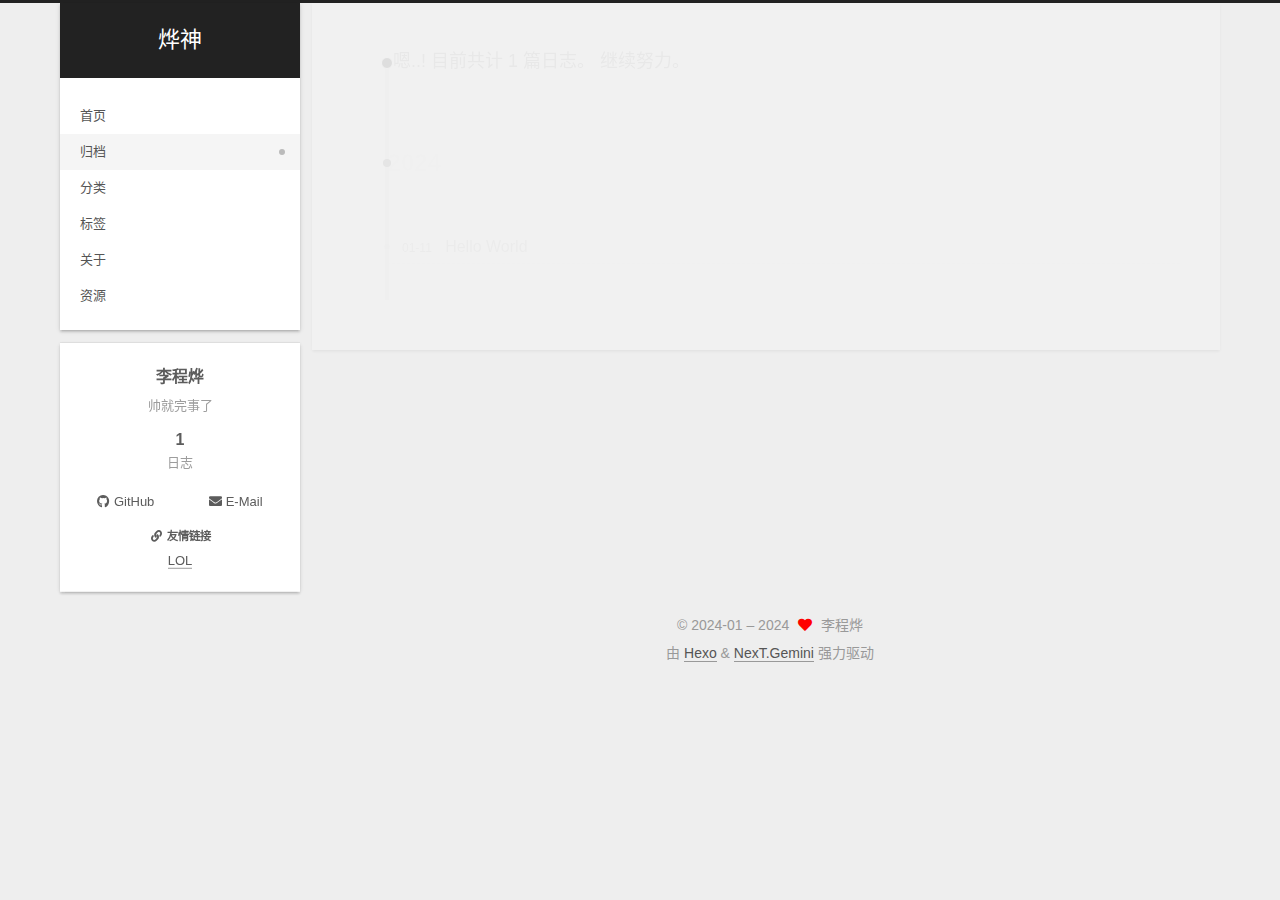
==== archives/index.html @ df8114a2 "Site updated: 2024-01-18 12:02:50" ====
<!DOCTYPE html>
<html lang="zh-CN">
<head>
  <meta charset="UTF-8">
<meta name="viewport" content="width=device-width, initial-scale=1, maximum-scale=2">
<meta name="theme-color" content="#222">
<meta name="generator" content="Hexo 7.0.0">
  <link rel="apple-touch-icon" sizes="180x180" href="/images/apple-touch-icon-next.png">
  <link rel="icon" type="image/png" sizes="32x32" href="/images/favicon-32x32-next.png">
  <link rel="icon" type="image/png" sizes="16x16" href="/images/favicon-16x16-next.png">
  <link rel="mask-icon" href="/images/logo.svg" color="#222">

<link rel="stylesheet" href="/css/main.css">


<link rel="stylesheet" href="/lib/font-awesome/css/all.min.css">

<script id="hexo-configurations">
    var NexT = window.NexT || {};
    var CONFIG = {"hostname":"example.com","root":"/","scheme":"Gemini","version":"7.8.0","exturl":false,"sidebar":{"position":"left","display":"hide","padding":18,"offset":12,"onmobile":false},"copycode":{"enable":false,"show_result":false,"style":null},"back2top":{"enable":true,"sidebar":false,"scrollpercent":false},"bookmark":{"enable":false,"color":"#222","save":"auto"},"fancybox":false,"mediumzoom":false,"lazyload":false,"pangu":false,"comments":{"style":"tabs","active":null,"storage":true,"lazyload":false,"nav":null},"algolia":{"hits":{"per_page":10},"labels":{"input_placeholder":"Search for Posts","hits_empty":"We didn't find any results for the search: ${query}","hits_stats":"${hits} results found in ${time} ms"}},"localsearch":{"enable":false,"trigger":"auto","top_n_per_article":1,"unescape":false,"preload":false},"motion":{"enable":true,"async":false,"transition":{"post_block":"fadeIn","post_header":"slideDownIn","post_body":"slideDownIn","coll_header":"slideLeftIn","sidebar":"slideUpIn"}}};
  </script>

  <meta name="description" content="帅就完事了">
<meta property="og:type" content="website">
<meta property="og:title" content="烨神">
<meta property="og:url" content="http://example.com/archives/index.html">
<meta property="og:site_name" content="烨神">
<meta property="og:description" content="帅就完事了">
<meta property="og:locale" content="zh_CN">
<meta property="article:author" content="李程烨">
<meta name="twitter:card" content="summary">

<link rel="canonical" href="http://example.com/archives/">


<script id="page-configurations">
  // https://hexo.io/docs/variables.html
  CONFIG.page = {
    sidebar: "",
    isHome : false,
    isPost : false,
    lang   : 'zh-CN'
  };
</script>

  <title>归档 | 烨神</title>
  






  <noscript>
  <style>
  .use-motion .brand,
  .use-motion .menu-item,
  .sidebar-inner,
  .use-motion .post-block,
  .use-motion .pagination,
  .use-motion .comments,
  .use-motion .post-header,
  .use-motion .post-body,
  .use-motion .collection-header { opacity: initial; }

  .use-motion .site-title,
  .use-motion .site-subtitle {
    opacity: initial;
    top: initial;
  }

  .use-motion .logo-line-before i { left: initial; }
  .use-motion .logo-line-after i { right: initial; }
  </style>
</noscript>

</head>

<body itemscope itemtype="http://schema.org/WebPage">
  <div class="container use-motion">
    <div class="headband"></div>

    <header class="header" itemscope itemtype="http://schema.org/WPHeader">
      <div class="header-inner"><div class="site-brand-container">
  <div class="site-nav-toggle">
    <div class="toggle" aria-label="切换导航栏">
      <span class="toggle-line toggle-line-first"></span>
      <span class="toggle-line toggle-line-middle"></span>
      <span class="toggle-line toggle-line-last"></span>
    </div>
  </div>

  <div class="site-meta">

    <a href="/" class="brand" rel="start">
      <span class="logo-line-before"><i></i></span>
      <h1 class="site-title">烨神</h1>
      <span class="logo-line-after"><i></i></span>
    </a>
  </div>

  <div class="site-nav-right">
    <div class="toggle popup-trigger">
    </div>
  </div>
</div>




<nav class="site-nav">
  <ul id="menu" class="main-menu menu">
        <li class="menu-item menu-item-home">

    <a href="/" rel="section"><i class="home fa-fw"></i>首页</a>

  </li>
        <li class="menu-item menu-item-archives">

    <a href="/archives/" rel="section"><i class="archive fa-fw"></i>归档</a>

  </li>
        <li class="menu-item menu-item-categories">

    <a href="/categories/" rel="section"><i class="th fa-fw"></i>分类</a>

  </li>
        <li class="menu-item menu-item-tags">

    <a href="/tags/" rel="section"><i class="tags fa-fw"></i>标签</a>

  </li>
        <li class="menu-item menu-item-about">

    <a href="/about/" rel="section"><i class="user fa-fw"></i>关于</a>

  </li>
        <li class="menu-item menu-item-resources">

    <a href="/resources/" rel="section"><i class="download fa-fw"></i>资源</a>

  </li>
  </ul>
</nav>




</div>
    </header>

    
  <div class="back-to-top">
    <i class="fa fa-arrow-up"></i>
    <span>0%</span>
  </div>


    <main class="main">
      <div class="main-inner">
        <div class="content-wrap">
          

          <div class="content archive">
            

  
  
  
  <div class="post-block">
    <div class="posts-collapse">
      <div class="collection-title">
        <span class="collection-header">嗯..! 目前共计 1 篇日志。 继续努力。</span>
      </div>

      
    <div class="collection-year">
      <span class="collection-header">2024</span>
    </div>

  <article itemscope itemtype="http://schema.org/Article">
    <header class="post-header">

      <div class="post-meta">
        <time itemprop="dateCreated"
              datetime="2024-01-11T21:54:01+08:00"
              content="2024-01-11">
          01-11
        </time>
      </div>

      <div class="post-title">
          <a class="post-title-link" href="/2024/01/11/hello-world/" itemprop="url">
            <span itemprop="name">Hello World</span>
          </a>
      </div>

    </header>
  </article>


    </div>
  </div>
  
  
  

  



          </div>
          

<script>
  window.addEventListener('tabs:register', () => {
    let { activeClass } = CONFIG.comments;
    if (CONFIG.comments.storage) {
      activeClass = localStorage.getItem('comments_active') || activeClass;
    }
    if (activeClass) {
      let activeTab = document.querySelector(`a[href="#comment-${activeClass}"]`);
      if (activeTab) {
        activeTab.click();
      }
    }
  });
  if (CONFIG.comments.storage) {
    window.addEventListener('tabs:click', event => {
      if (!event.target.matches('.tabs-comment .tab-content .tab-pane')) return;
      let commentClass = event.target.classList[1];
      localStorage.setItem('comments_active', commentClass);
    });
  }
</script>

        </div>
          
  
  <div class="toggle sidebar-toggle">
    <span class="toggle-line toggle-line-first"></span>
    <span class="toggle-line toggle-line-middle"></span>
    <span class="toggle-line toggle-line-last"></span>
  </div>

  <aside class="sidebar">
    <div class="sidebar-inner">

      <ul class="sidebar-nav motion-element">
        <li class="sidebar-nav-toc">
          文章目录
        </li>
        <li class="sidebar-nav-overview">
          站点概览
        </li>
      </ul>

      <!--noindex-->
      <div class="post-toc-wrap sidebar-panel">
      </div>
      <!--/noindex-->

      <div class="site-overview-wrap sidebar-panel">
        <div class="site-author motion-element" itemprop="author" itemscope itemtype="http://schema.org/Person">
  <p class="site-author-name" itemprop="name">李程烨</p>
  <div class="site-description" itemprop="description">帅就完事了</div>
</div>
<div class="site-state-wrap motion-element">
  <nav class="site-state">
      <div class="site-state-item site-state-posts">
          <a href="/archives/">
        
          <span class="site-state-item-count">1</span>
          <span class="site-state-item-name">日志</span>
        </a>
      </div>
  </nav>
</div>
  <div class="links-of-author motion-element">
      <span class="links-of-author-item">
        <a href="https://github.com/lcy189" title="GitHub → https:&#x2F;&#x2F;github.com&#x2F;lcy189" rel="noopener" target="_blank"><i class="fab fa-github fa-fw"></i>GitHub</a>
      </span>
      <span class="links-of-author-item">
        <a href="mailto:571296605@qq.com" title="E-Mail → mailto:571296605@qq.com" rel="noopener" target="_blank"><i class="fa fa-envelope fa-fw"></i>E-Mail</a>
      </span>
  </div>


  <div class="links-of-blogroll motion-element">
    <div class="links-of-blogroll-title"><i class="fa fa-link fa-fw"></i>
      友情链接
    </div>
    <ul class="links-of-blogroll-list">
        <li class="links-of-blogroll-item">
          <a href="https://lol.qq.com/" title="https:&#x2F;&#x2F;lol.qq.com&#x2F;" rel="noopener" target="_blank">LOL</a>
        </li>
    </ul>
  </div>

      </div>

    </div>
  </aside>
  <div id="sidebar-dimmer"></div>


      </div>
    </main>

    <footer class="footer">
      <div class="footer-inner">
        

        

<div class="copyright">
  
  &copy; 2024-01 – 
  <span itemprop="copyrightYear">2024</span>
  <span class="with-love">
    <i class="fa fa-heart"></i>
  </span>
  <span class="author" itemprop="copyrightHolder">李程烨</span>
</div>
  <div class="powered-by">由 <a href="https://hexo.io/" class="theme-link" rel="noopener" target="_blank">Hexo</a> & <a href="https://theme-next.org/" class="theme-link" rel="noopener" target="_blank">NexT.Gemini</a> 强力驱动
  </div>

        








      </div>
    </footer>
  </div>

  
  <script src="/lib/anime.min.js"></script>
  <script src="/lib/velocity/velocity.min.js"></script>
  <script src="/lib/velocity/velocity.ui.min.js"></script>

<script src="/js/utils.js"></script>

<script src="/js/motion.js"></script>


<script src="/js/schemes/pisces.js"></script>


<script src="/js/next-boot.js"></script>




  















  

  

</body>
</html>
---- css/main.css ----
:root {
  --body-bg-color: #eee;
  --content-bg-color: #fff;
  --card-bg-color: #f5f5f5;
  --text-color: #555;
  --blockquote-color: #666;
  --link-color: #555;
  --link-hover-color: #222;
  --brand-color: #fff;
  --brand-hover-color: #fff;
  --table-row-odd-bg-color: #f9f9f9;
  --table-row-hover-bg-color: #f5f5f5;
  --menu-item-bg-color: #f5f5f5;
  --btn-default-bg: #fff;
  --btn-default-color: #555;
  --btn-default-border-color: #555;
  --btn-default-hover-bg: #222;
  --btn-default-hover-color: #fff;
  --btn-default-hover-border-color: #222;
}
html {
  line-height: 1.15; /* 1 */
  -webkit-text-size-adjust: 100%; /* 2 */
}
body {
  margin: 0;
}
main {
  display: block;
}
h1 {
  font-size: 2em;
  margin: 0.67em 0;
}
hr {
  box-sizing: content-box; /* 1 */
  height: 0; /* 1 */
  overflow: visible; /* 2 */
}
pre {
  font-family: monospace, monospace; /* 1 */
  font-size: 1em; /* 2 */
}
a {
  background: transparent;
}
abbr[title] {
  border-bottom: none; /* 1 */
  text-decoration: underline; /* 2 */
  text-decoration: underline dotted; /* 2 */
}
b,
strong {
  font-weight: bolder;
}
code,
kbd,
samp {
  font-family: monospace, monospace; /* 1 */
  font-size: 1em; /* 2 */
}
small {
  font-size: 80%;
}
sub,
sup {
  font-size: 75%;
  line-height: 0;
  position: relative;
  vertical-align: baseline;
}
sub {
  bottom: -0.25em;
}
sup {
  top: -0.5em;
}
img {
  border-style: none;
}
button,
input,
optgroup,
select,
textarea {
  font-family: inherit; /* 1 */
  font-size: 100%; /* 1 */
  line-height: 1.15; /* 1 */
  margin: 0; /* 2 */
}
button,
input {
/* 1 */
  overflow: visible;
}
button,
select {
/* 1 */
  text-transform: none;
}
button,
[type='button'],
[type='reset'],
[type='submit'] {
  -webkit-appearance: button;
}
button::-moz-focus-inner,
[type='button']::-moz-focus-inner,
[type='reset']::-moz-focus-inner,
[type='submit']::-moz-focus-inner {
  border-style: none;
  padding: 0;
}
button:-moz-focusring,
[type='button']:-moz-focusring,
[type='reset']:-moz-focusring,
[type='submit']:-moz-focusring {
  outline: 1px dotted ButtonText;
}
fieldset {
  padding: 0.35em 0.75em 0.625em;
}
legend {
  box-sizing: border-box; /* 1 */
  color: inherit; /* 2 */
  display: table; /* 1 */
  max-width: 100%; /* 1 */
  padding: 0; /* 3 */
  white-space: normal; /* 1 */
}
progress {
  vertical-align: baseline;
}
textarea {
  overflow: auto;
}
[type='checkbox'],
[type='radio'] {
  box-sizing: border-box; /* 1 */
  padding: 0; /* 2 */
}
[type='number']::-webkit-inner-spin-button,
[type='number']::-webkit-outer-spin-button {
  height: auto;
}
[type='search'] {
  outline-offset: -2px; /* 2 */
  -webkit-appearance: textfield; /* 1 */
}
[type='search']::-webkit-search-decoration {
  -webkit-appearance: none;
}
::-webkit-file-upload-button {
  font: inherit; /* 2 */
  -webkit-appearance: button; /* 1 */
}
details {
  display: block;
}
summary {
  display: list-item;
}
template {
  display: none;
}
[hidden] {
  display: none;
}
::selection {
  background: #262a30;
  color: #eee;
}
html,
body {
  height: 100%;
}
body {
  background: var(--body-bg-color);
  color: var(--text-color);
  font-family: 'Lato', "PingFang SC", "Microsoft YaHei", sans-serif;
  font-size: 1em;
  line-height: 2;
}
@media (max-width: 991px) {
  body {
    padding-left: 0 !important;
    padding-right: 0 !important;
  }
}
h1,
h2,
h3,
h4,
h5,
h6 {
  font-family: 'Lato', "PingFang SC", "Microsoft YaHei", sans-serif;
  font-weight: bold;
  line-height: 1.5;
  margin: 20px 0 15px;
}
h1 {
  font-size: 1.5em;
}
h2 {
  font-size: 1.375em;
}
h3 {
  font-size: 1.25em;
}
h4 {
  font-size: 1.125em;
}
h5 {
  font-size: 1em;
}
h6 {
  font-size: 0.875em;
}
p {
  margin: 0 0 20px 0;
}
a,
span.exturl {
  border-bottom: 1px solid #999;
  color: var(--link-color);
  outline: 0;
  text-decoration: none;
  overflow-wrap: break-word;
  word-wrap: break-word;
  cursor: pointer;
}
a:hover,
span.exturl:hover {
  border-bottom-color: var(--link-hover-color);
  color: var(--link-hover-color);
}
iframe,
img,
video {
  display: block;
  margin-left: auto;
  margin-right: auto;
  max-width: 100%;
}
hr {
  background-image: repeating-linear-gradient(-45deg, #ddd, #ddd 4px, transparent 4px, transparent 8px);
  border: 0;
  height: 3px;
  margin: 40px 0;
}
blockquote {
  border-left: 4px solid #ddd;
  color: var(--blockquote-color);
  margin: 0;
  padding: 0 15px;
}
blockquote cite::before {
  content: '-';
  padding: 0 5px;
}
dt {
  font-weight: bold;
}
dd {
  margin: 0;
  padding: 0;
}
kbd {
  background-color: #f5f5f5;
  background-image: linear-gradient(#eee, #fff, #eee);
  border: 1px solid #ccc;
  border-radius: 0.2em;
  box-shadow: 0.1em 0.1em 0.2em rgba(0,0,0,0.1);
  color: #555;
  font-family: inherit;
  padding: 0.1em 0.3em;
  white-space: nowrap;
}
.table-container {
  overflow: auto;
}
table {
  border-collapse: collapse;
  border-spacing: 0;
  font-size: 0.875em;
  margin: 0 0 20px 0;
  width: 100%;
}
tbody tr:nth-of-type(odd) {
  background: var(--table-row-odd-bg-color);
}
tbody tr:hover {
  background: var(--table-row-hover-bg-color);
}
caption,
th,
td {
  font-weight: normal;
  padding: 8px;
  vertical-align: middle;
}
th,
td {
  border: 1px solid #ddd;
  border-bottom: 3px solid #ddd;
}
th {
  font-weight: 700;
  padding-bottom: 10px;
}
td {
  border-bottom-width: 1px;
}
.btn {
  background: var(--btn-default-bg);
  border: 2px solid var(--btn-default-border-color);
  border-radius: 2px;
  color: var(--btn-default-color);
  display: inline-block;
  font-size: 0.875em;
  line-height: 2;
  padding: 0 20px;
  text-decoration: none;
  transition-property: background-color;
  transition-delay: 0s;
  transition-duration: 0.2s;
  transition-timing-function: ease-in-out;
}
.btn:hover {
  background: var(--btn-default-hover-bg);
  border-color: var(--btn-default-hover-border-color);
  color: var(--btn-default-hover-color);
}
.btn + .btn {
  margin: 0 0 8px 8px;
}
.btn .fa-fw {
  text-align: left;
  width: 1.285714285714286em;
}
.toggle {
  line-height: 0;
}
.toggle .toggle-line {
  background: #fff;
  display: inline-block;
  height: 2px;
  left: 0;
  position: relative;
  top: 0;
  transition: all 0.4s;
  vertical-align: top;
  width: 100%;
}
.toggle .toggle-line:not(:first-child) {
  margin-top: 3px;
}
.toggle.toggle-arrow .toggle-line-first {
  left: 50%;
  top: 2px;
  transform: rotate(45deg);
  width: 50%;
}
.toggle.toggle-arrow .toggle-line-middle {
  left: 2px;
  width: 90%;
}
.toggle.toggle-arrow .toggle-line-last {
  left: 50%;
  top: -2px;
  transform: rotate(-45deg);
  width: 50%;
}
.toggle.toggle-close .toggle-line-first {
  transform: rotate(-45deg);
  top: 5px;
}
.toggle.toggle-close .toggle-line-middle {
  opacity: 0;
}
.toggle.toggle-close .toggle-line-last {
  transform: rotate(45deg);
  top: -5px;
}
.highlight,
pre {
  background: #f7f7f7;
  color: #4d4d4c;
  line-height: 1.6;
  margin: 0 auto 20px;
}
pre,
code {
  font-family: consolas, Menlo, monospace, "PingFang SC", "Microsoft YaHei";
}
code {
  background: #eee;
  border-radius: 3px;
  color: #555;
  padding: 2px 4px;
  overflow-wrap: break-word;
  word-wrap: break-word;
}
.highlight *::selection {
  background: #d6d6d6;
}
.highlight pre {
  border: 0;
  margin: 0;
  padding: 10px 0;
}
.highlight table {
  border: 0;
  margin: 0;
  width: auto;
}
.highlight td {
  border: 0;
  padding: 0;
}
.highlight figcaption {
  background: #eff2f3;
  color: #4d4d4c;
  display: flex;
  font-size: 0.875em;
  justify-content: space-between;
  line-height: 1.2;
  padding: 0.5em;
}
.highlight figcaption a {
  color: #4d4d4c;
}
.highlight figcaption a:hover {
  border-bottom-color: #4d4d4c;
}
.highlight .gutter {
  -moz-user-select: none;
  -ms-user-select: none;
  -webkit-user-select: none;
  user-select: none;
}
.highlight .gutter pre {
  background: #eff2f3;
  color: #869194;
  padding-left: 10px;
  padding-right: 10px;
  text-align: right;
}
.highlight .code pre {
  background: #f7f7f7;
  padding-left: 10px;
  width: 100%;
}
.gist table {
  width: auto;
}
.gist table td {
  border: 0;
}
pre {
  overflow: auto;
  padding: 10px;
}
pre code {
  background: none;
  color: #4d4d4c;
  font-size: 0.875em;
  padding: 0;
  text-shadow: none;
}
pre .deletion {
  background: #fdd;
}
pre .addition {
  background: #dfd;
}
pre .meta {
  color: #eab700;
  -moz-user-select: none;
  -ms-user-select: none;
  -webkit-user-select: none;
  user-select: none;
}
pre .comment {
  color: #8e908c;
}
pre .variable,
pre .attribute,
pre .tag,
pre .name,
pre .regexp,
pre .ruby .constant,
pre .xml .tag .title,
pre .xml .pi,
pre .xml .doctype,
pre .html .doctype,
pre .css .id,
pre .css .class,
pre .css .pseudo {
  color: #c82829;
}
pre .number,
pre .preprocessor,
pre .built_in,
pre .builtin-name,
pre .literal,
pre .params,
pre .constant,
pre .command {
  color: #f5871f;
}
pre .ruby .class .title,
pre .css .rules .attribute,
pre .string,
pre .symbol,
pre .value,
pre .inheritance,
pre .header,
pre .ruby .symbol,
pre .xml .cdata,
pre .special,
pre .formula {
  color: #718c00;
}
pre .title,
pre .css .hexcolor {
  color: #3e999f;
}
pre .function,
pre .python .decorator,
pre .python .title,
pre .ruby .function .title,
pre .ruby .title .keyword,
pre .perl .sub,
pre .javascript .title,
pre .coffeescript .title {
  color: #4271ae;
}
pre .keyword,
pre .javascript .function {
  color: #8959a8;
}
.blockquote-center {
  border-left: none;
  margin: 40px 0;
  padding: 0;
  position: relative;
  text-align: center;
}
.blockquote-center .fa {
  display: block;
  opacity: 0.6;
  position: absolute;
  width: 100%;
}
.blockquote-center .fa-quote-left {
  border-top: 1px solid #ccc;
  text-align: left;
  top: -20px;
}
.blockquote-center .fa-quote-right {
  border-bottom: 1px solid #ccc;
  text-align: right;
  bottom: -20px;
}
.blockquote-center p,
.blockquote-center div {
  text-align: center;
}
.post-body .group-picture img {
  margin: 0 auto;
  padding: 0 3px;
}
.group-picture-row {
  margin-bottom: 6px;
  overflow: hidden;
}
.group-picture-column {
  float: left;
  margin-bottom: 10px;
}
.post-body .label {
  color: #555;
  display: inline;
  padding: 0 2px;
}
.post-body .label.default {
  background: #f0f0f0;
}
.post-body .label.primary {
  background: #efe6f7;
}
.post-body .label.info {
  background: #e5f2f8;
}
.post-body .label.success {
  background: #e7f4e9;
}
.post-body .label.warning {
  background: #fcf6e1;
}
.post-body .label.danger {
  background: #fae8eb;
}
.post-body .tabs {
  margin-bottom: 20px;
}
.post-body .tabs,
.tabs-comment {
  display: block;
  padding-top: 10px;
  position: relative;
}
.post-body .tabs ul.nav-tabs,
.tabs-comment ul.nav-tabs {
  display: flex;
  flex-wrap: wrap;
  margin: 0;
  margin-bottom: -1px;
  padding: 0;
}
@media (max-width: 413px) {
  .post-body .tabs ul.nav-tabs,
  .tabs-comment ul.nav-tabs {
    display: block;
    margin-bottom: 5px;
  }
}
.post-body .tabs ul.nav-tabs li.tab,
.tabs-comment ul.nav-tabs li.tab {
  border-bottom: 1px solid #ddd;
  border-left: 1px solid transparent;
  border-right: 1px solid transparent;
  border-top: 3px solid transparent;
  flex-grow: 1;
  list-style-type: none;
  border-radius: 0 0 0 0;
}
@media (max-width: 413px) {
  .post-body .tabs ul.nav-tabs li.tab,
  .tabs-comment ul.nav-tabs li.tab {
    border-bottom: 1px solid transparent;
    border-left: 3px solid transparent;
    border-right: 1px solid transparent;
    border-top: 1px solid transparent;
  }
}
@media (max-width: 413px) {
  .post-body .tabs ul.nav-tabs li.tab,
  .tabs-comment ul.nav-tabs li.tab {
    border-radius: 0;
  }
}
.post-body .tabs ul.nav-tabs li.tab a,
.tabs-comment ul.nav-tabs li.tab a {
  border-bottom: initial;
  display: block;
  line-height: 1.8;
  outline: 0;
  padding: 0.25em 0.75em;
  text-align: center;
  transition-delay: 0s;
  transition-duration: 0.2s;
  transition-timing-function: ease-out;
}
.post-body .tabs ul.nav-tabs li.tab a i,
.tabs-comment ul.nav-tabs li.tab a i {
  width: 1.285714285714286em;
}
.post-body .tabs ul.nav-tabs li.tab.active,
.tabs-comment ul.nav-tabs li.tab.active {
  border-bottom: 1px solid transparent;
  border-left: 1px solid #ddd;
  border-right: 1px solid #ddd;
  border-top: 3px solid #fc6423;
}
@media (max-width: 413px) {
  .post-body .tabs ul.nav-tabs li.tab.active,
  .tabs-comment ul.nav-tabs li.tab.active {
    border-bottom: 1px solid #ddd;
    border-left: 3px solid #fc6423;
    border-right: 1px solid #ddd;
    border-top: 1px solid #ddd;
  }
}
.post-body .tabs ul.nav-tabs li.tab.active a,
.tabs-comment ul.nav-tabs li.tab.active a {
  color: var(--link-color);
  cursor: default;
}
.post-body .tabs .tab-content .tab-pane,
.tabs-comment .tab-content .tab-pane {
  border: 1px solid #ddd;
  border-top: 0;
  padding: 20px 20px 0 20px;
  border-radius: 0;
}
.post-body .tabs .tab-content .tab-pane:not(.active),
.tabs-comment .tab-content .tab-pane:not(.active) {
  display: none;
}
.post-body .tabs .tab-content .tab-pane.active,
.tabs-comment .tab-content .tab-pane.active {
  display: block;
}
.post-body .tabs .tab-content .tab-pane.active:nth-of-type(1),
.tabs-comment .tab-content .tab-pane.active:nth-of-type(1) {
  border-radius: 0 0 0 0;
}
@media (max-width: 413px) {
  .post-body .tabs .tab-content .tab-pane.active:nth-of-type(1),
  .tabs-comment .tab-content .tab-pane.active:nth-of-type(1) {
    border-radius: 0;
  }
}
.post-body .note {
  border-radius: 3px;
  margin-bottom: 20px;
  padding: 1em;
  position: relative;
  border: 1px solid #eee;
  border-left-width: 5px;
}
.post-body .note h2,
.post-body .note h3,
.post-body .note h4,
.post-body .note h5,
.post-body .note h6 {
  margin-top: 0;
  border-bottom: initial;
  margin-bottom: 0;
  padding-top: 0;
}
.post-body .note p:first-child,
.post-body .note ul:first-child,
.post-body .note ol:first-child,
.post-body .note table:first-child,
.post-body .note pre:first-child,
.post-body .note blockquote:first-child,
.post-body .note img:first-child {
  margin-top: 0;
}
.post-body .note p:last-child,
.post-body .note ul:last-child,
.post-body .note ol:last-child,
.post-body .note table:last-child,
.post-body .note pre:last-child,
.post-body .note blockquote:last-child,
.post-body .note img:last-child {
  margin-bottom: 0;
}
.post-body .note.default {
  border-left-color: #777;
}
.post-body .note.default h2,
.post-body .note.default h3,
.post-body .note.default h4,
.post-body .note.default h5,
.post-body .note.default h6 {
  color: #777;
}
.post-body .note.primary {
  border-left-color: #6f42c1;
}
.post-body .note.primary h2,
.post-body .note.primary h3,
.post-body .note.primary h4,
.post-body .note.primary h5,
.post-body .note.primary h6 {
  color: #6f42c1;
}
.post-body .note.info {
  border-left-color: #428bca;
}
.post-body .note.info h2,
.post-body .note.info h3,
.post-body .note.info h4,
.post-body .note.info h5,
.post-body .note.info h6 {
  color: #428bca;
}
.post-body .note.success {
  border-left-color: #5cb85c;
}
.post-body .note.success h2,
.post-body .note.success h3,
.post-body .note.success h4,
.post-body .note.success h5,
.post-body .note.success h6 {
  color: #5cb85c;
}
.post-body .note.warning {
  border-left-color: #f0ad4e;
}
.post-body .note.warning h2,
.post-body .note.warning h3,
.post-body .note.warning h4,
.post-body .note.warning h5,
.post-body .note.warning h6 {
  color: #f0ad4e;
}
.post-body .note.danger {
  border-left-color: #d9534f;
}
.post-body .note.danger h2,
.post-body .note.danger h3,
.post-body .note.danger h4,
.post-body .note.danger h5,
.post-body .note.danger h6 {
  color: #d9534f;
}
.pagination .prev,
.pagination .next,
.pagination .page-number,
.pagination .space {
  display: inline-block;
  margin: 0 10px;
  padding: 0 11px;
  position: relative;
  top: -1px;
}
@media (max-width: 767px) {
  .pagination .prev,
  .pagination .next,
  .pagination .page-number,
  .pagination .space {
    margin: 0 5px;
  }
}
.pagination {
  border-top: 1px solid #eee;
  margin: 120px 0 0;
  text-align: center;
}
.pagination .prev,
.pagination .next,
.pagination .page-number {
  border-bottom: 0;
  border-top: 1px solid #eee;
  transition-property: border-color;
  transition-delay: 0s;
  transition-duration: 0.2s;
  transition-timing-function: ease-in-out;
}
.pagination .prev:hover,
.pagination .next:hover,
.pagination .page-number:hover {
  border-top-color: #222;
}
.pagination .space {
  margin: 0;
  padding: 0;
}
.pagination .prev {
  margin-left: 0;
}
.pagination .next {
  margin-right: 0;
}
.pagination .page-number.current {
  background: #ccc;
  border-top-color: #ccc;
  color: #fff;
}
@media (max-width: 767px) {
  .pagination {
    border-top: none;
  }
  .pagination .prev,
  .pagination .next,
  .pagination .page-number {
    border-bottom: 1px solid #eee;
    border-top: 0;
    margin-bottom: 10px;
    padding: 0 10px;
  }
  .pagination .prev:hover,
  .pagination .next:hover,
  .pagination .page-number:hover {
    border-bottom-color: #222;
  }
}
.comments {
  margin-top: 60px;
  overflow: hidden;
}
.comment-button-group {
  display: flex;
  flex-wrap: wrap-reverse;
  justify-content: center;
  margin: 1em 0;
}
.comment-button-group .comment-button {
  margin: 0.1em 0.2em;
}
.comment-button-group .comment-button.active {
  background: var(--btn-default-hover-bg);
  border-color: var(--btn-default-hover-border-color);
  color: var(--btn-default-hover-color);
}
.comment-position {
  display: none;
}
.comment-position.active {
  display: block;
}
.tabs-comment {
  background: var(--content-bg-color);
  margin-top: 4em;
  padding-top: 0;
}
.tabs-comment .comments {
  border: 0;
  box-shadow: none;
  margin-top: 0;
  padding-top: 0;
}
.container {
  min-height: 100%;
  position: relative;
}
.main-inner {
  margin: 0 auto;
  width: calc(100% - 20px);
}
@media (min-width: 1200px) {
  .main-inner {
    width: 1160px;
  }
}
@media (min-width: 1600px) {
  .main-inner {
    width: 73%;
  }
}
@media (max-width: 767px) {
  .content-wrap {
    padding: 0 20px;
  }
}
.header {
  background: transparent;
}
.header-inner {
  margin: 0 auto;
  width: calc(100% - 20px);
}
@media (min-width: 1200px) {
  .header-inner {
    width: 1160px;
  }
}
@media (min-width: 1600px) {
  .header-inner {
    width: 73%;
  }
}
.site-brand-container {
  display: flex;
  flex-shrink: 0;
  padding: 0 10px;
}
.headband {
  background: #222;
  height: 3px;
}
.site-meta {
  flex-grow: 1;
  text-align: center;
}
@media (max-width: 767px) {
  .site-meta {
    text-align: center;
  }
}
.brand {
  border-bottom: none;
  color: var(--brand-color);
  display: inline-block;
  line-height: 1.375em;
  padding: 0 40px;
  position: relative;
}
.brand:hover {
  color: var(--brand-hover-color);
}
.site-title {
  font-family: 'Lato', "PingFang SC", "Microsoft YaHei", sans-serif;
  font-size: 1.375em;
  font-weight: normal;
  margin: 0;
}
.site-subtitle {
  color: #ddd;
  font-size: 0.8125em;
  margin: 10px 0;
}
.use-motion .brand {
  opacity: 0;
}
.use-motion .site-title,
.use-motion .site-subtitle,
.use-motion .custom-logo-image {
  opacity: 0;
  position: relative;
  top: -10px;
}
.site-nav-toggle,
.site-nav-right {
  display: none;
}
@media (max-width: 767px) {
  .site-nav-toggle,
  .site-nav-right {
    display: flex;
    flex-direction: column;
    justify-content: center;
  }
}
.site-nav-toggle .toggle,
.site-nav-right .toggle {
  color: var(--text-color);
  padding: 10px;
  width: 22px;
}
.site-nav-toggle .toggle .toggle-line,
.site-nav-right .toggle .toggle-line {
  background: var(--text-color);
  border-radius: 1px;
}
.site-nav {
  display: block;
}
@media (max-width: 767px) {
  .site-nav {
    clear: both;
    display: none;
  }
}
.site-nav.site-nav-on {
  display: block;
}
.menu {
  margin-top: 20px;
  padding-left: 0;
  text-align: center;
}
.menu-item {
  display: inline-block;
  list-style: none;
  margin: 0 10px;
}
@media (max-width: 767px) {
  .menu-item {
    display: block;
    margin-top: 10px;
  }
  .menu-item.menu-item-search {
    display: none;
  }
}
.menu-item a,
.menu-item span.exturl {
  border-bottom: 0;
  display: block;
  font-size: 0.8125em;
  transition-property: border-color;
  transition-delay: 0s;
  transition-duration: 0.2s;
  transition-timing-function: ease-in-out;
}
@media (hover: none) {
  .menu-item a:hover,
  .menu-item span.exturl:hover {
    border-bottom-color: transparent !important;
  }
}
.menu-item .fa,
.menu-item .fab,
.menu-item .far,
.menu-item .fas {
  margin-right: 8px;
}
.menu-item .badge {
  display: inline-block;
  font-weight: bold;
  line-height: 1;
  margin-left: 0.35em;
  margin-top: 0.35em;
  text-align: center;
  white-space: nowrap;
}
@media (max-width: 767px) {
  .menu-item .badge {
    float: right;
    margin-left: 0;
  }
}
.menu-item-active a,
.menu .menu-item a:hover,
.menu .menu-item span.exturl:hover {
  background: var(--menu-item-bg-color);
}
.use-motion .menu-item {
  opacity: 0;
}
.sidebar {
  background: #222;
  bottom: 0;
  box-shadow: inset 0 2px 6px #000;
  position: fixed;
  top: 0;
}
@media (max-width: 991px) {
  .sidebar {
    display: none;
  }
}
.sidebar-inner {
  color: #999;
  padding: 18px 10px;
  text-align: center;
}
.cc-license {
  margin-top: 10px;
  text-align: center;
}
.cc-license .cc-opacity {
  border-bottom: none;
  opacity: 0.7;
}
.cc-license .cc-opacity:hover {
  opacity: 0.9;
}
.cc-license img {
  display: inline-block;
}
.site-author-image {
  border: 1px solid #eee;
  display: block;
  margin: 0 auto;
  max-width: 120px;
  padding: 2px;
}
.site-author-name {
  color: var(--text-color);
  font-weight: 600;
  margin: 0;
  text-align: center;
}
.site-description {
  color: #999;
  font-size: 0.8125em;
  margin-top: 0;
  text-align: center;
}
.links-of-author {
  margin-top: 15px;
}
.links-of-author a,
.links-of-author span.exturl {
  border-bottom-color: #555;
  display: inline-block;
  font-size: 0.8125em;
  margin-bottom: 10px;
  margin-right: 10px;
  vertical-align: middle;
}
.links-of-author a::before,
.links-of-author span.exturl::before {
  background: #8effc2;
  border-radius: 50%;
  content: ' ';
  display: inline-block;
  height: 4px;
  margin-right: 3px;
  vertical-align: middle;
  width: 4px;
}
.sidebar-button {
  margin-top: 15px;
}
.sidebar-button a {
  border: 1px solid #fc6423;
  border-radius: 4px;
  color: #fc6423;
  display: inline-block;
  padding: 0 15px;
}
.sidebar-button a .fa,
.sidebar-button a .fab,
.sidebar-button a .far,
.sidebar-button a .fas {
  margin-right: 5px;
}
.sidebar-button a:hover {
  background: #fc6423;
  border: 1px solid #fc6423;
  color: #fff;
}
.sidebar-button a:hover .fa,
.sidebar-button a:hover .fab,
.sidebar-button a:hover .far,
.sidebar-button a:hover .fas {
  color: #fff;
}
.links-of-blogroll {
  font-size: 0.8125em;
  margin-top: 10px;
}
.links-of-blogroll-title {
  font-size: 0.875em;
  font-weight: 600;
  margin-top: 0;
}
.links-of-blogroll-list {
  list-style: none;
  margin: 0;
  padding: 0;
}
#sidebar-dimmer {
  display: none;
}
@media (max-width: 767px) {
  #sidebar-dimmer {
    background: #000;
    display: block;
    height: 100%;
    left: 100%;
    opacity: 0;
    position: fixed;
    top: 0;
    width: 100%;
    z-index: 1100;
  }
  .sidebar-active + #sidebar-dimmer {
    opacity: 0.7;
    transform: translateX(-100%);
    transition: opacity 0.5s;
  }
}
.sidebar-nav {
  margin: 0;
  padding-bottom: 20px;
  padding-left: 0;
}
.sidebar-nav li {
  border-bottom: 1px solid transparent;
  color: var(--text-color);
  cursor: pointer;
  display: inline-block;
  font-size: 0.875em;
}
.sidebar-nav li.sidebar-nav-overview {
  margin-left: 10px;
}
.sidebar-nav li:hover {
  color: #fc6423;
}
.sidebar-nav .sidebar-nav-active {
  border-bottom-color: #fc6423;
  color: #fc6423;
}
.sidebar-nav .sidebar-nav-active:hover {
  color: #fc6423;
}
.sidebar-panel {
  display: none;
  overflow-x: hidden;
  overflow-y: auto;
}
.sidebar-panel-active {
  display: block;
}
.sidebar-toggle {
  background: #222;
  bottom: 45px;
  cursor: pointer;
  height: 14px;
  left: 30px;
  padding: 5px;
  position: fixed;
  width: 14px;
  z-index: 1300;
}
@media (max-width: 991px) {
  .sidebar-toggle {
    left: 20px;
    opacity: 0.8;
    display: none;
  }
}
.sidebar-toggle:hover .toggle-line {
  background: #fc6423;
}
.post-toc {
  font-size: 0.875em;
}
.post-toc ol {
  list-style: none;
  margin: 0;
  padding: 0 2px 5px 10px;
  text-align: left;
}
.post-toc ol > ol {
  padding-left: 0;
}
.post-toc ol a {
  transition-property: all;
  transition-delay: 0s;
  transition-duration: 0.2s;
  transition-timing-function: ease-in-out;
}
.post-toc .nav-item {
  line-height: 1.8;
  overflow: hidden;
  text-overflow: ellipsis;
  white-space: nowrap;
}
.post-toc .nav .nav-child {
  display: none;
}
.post-toc .nav .active > .nav-child {
  display: block;
}
.post-toc .nav .active-current > .nav-child {
  display: block;
}
.post-toc .nav .active-current > .nav-child > .nav-item {
  display: block;
}
.post-toc .nav .active > a {
  border-bottom-color: #fc6423;
  color: #fc6423;
}
.post-toc .nav .active-current > a {
  color: #fc6423;
}
.post-toc .nav .active-current > a:hover {
  color: #fc6423;
}
.site-state {
  display: flex;
  justify-content: center;
  line-height: 1.4;
  margin-top: 10px;
  overflow: hidden;
  text-align: center;
  white-space: nowrap;
}
.site-state-item {
  padding: 0 15px;
}
.site-state-item:not(:first-child) {
  border-left: 1px solid #eee;
}
.site-state-item a {
  border-bottom: none;
}
.site-state-item-count {
  display: block;
  font-size: 1em;
  font-weight: 600;
  text-align: center;
}
.site-state-item-name {
  color: #999;
  font-size: 0.8125em;
}
.footer {
  color: #999;
  font-size: 0.875em;
  padding: 20px 0;
}
.footer.footer-fixed {
  bottom: 0;
  left: 0;
  position: absolute;
  right: 0;
}
.footer-inner {
  box-sizing: border-box;
  margin: 0 auto;
  text-align: center;
  width: calc(100% - 20px);
}
@media (min-width: 1200px) {
  .footer-inner {
    width: 1160px;
  }
}
@media (min-width: 1600px) {
  .footer-inner {
    width: 73%;
  }
}
.languages {
  display: inline-block;
  font-size: 1.125em;
  position: relative;
}
.languages .lang-select-label span {
  margin: 0 0.5em;
}
.languages .lang-select {
  height: 100%;
  left: 0;
  opacity: 0;
  position: absolute;
  top: 0;
  width: 100%;
}
.with-love {
  color: #ff0000;
  display: inline-block;
  margin: 0 5px;
}
.powered-by,
.theme-info {
  display: inline-block;
}
@-moz-keyframes iconAnimate {
  0%, 100% {
    transform: scale(1);
  }
  10%, 30% {
    transform: scale(0.9);
  }
  20%, 40%, 60%, 80% {
    transform: scale(1.1);
  }
  50%, 70% {
    transform: scale(1.1);
  }
}
@-webkit-keyframes iconAnimate {
  0%, 100% {
    transform: scale(1);
  }
  10%, 30% {
    transform: scale(0.9);
  }
  20%, 40%, 60%, 80% {
    transform: scale(1.1);
  }
  50%, 70% {
    transform: scale(1.1);
  }
}
@-o-keyframes iconAnimate {
  0%, 100% {
    transform: scale(1);
  }
  10%, 30% {
    transform: scale(0.9);
  }
  20%, 40%, 60%, 80% {
    transform: scale(1.1);
  }
  50%, 70% {
    transform: scale(1.1);
  }
}
@keyframes iconAnimate {
  0%, 100% {
    transform: scale(1);
  }
  10%, 30% {
    transform: scale(0.9);
  }
  20%, 40%, 60%, 80% {
    transform: scale(1.1);
  }
  50%, 70% {
    transform: scale(1.1);
  }
}
.back-to-top {
  font-size: 12px;
  text-align: center;
  transition-delay: 0s;
  transition-duration: 0.2s;
  transition-timing-function: ease-in-out;
}
.back-to-top {
  background: #222;
  bottom: -100px;
  box-sizing: border-box;
  color: #fff;
  cursor: pointer;
  left: 30px;
  opacity: 0.6;
  padding: 0 6px;
  position: fixed;
  transition-property: bottom;
  z-index: 1300;
  width: 24px;
}
.back-to-top span {
  display: none;
}
.back-to-top:hover {
  color: #fc6423;
}
.back-to-top.back-to-top-on {
  bottom: 30px;
}
@media (max-width: 991px) {
  .back-to-top {
    left: 20px;
    opacity: 0.8;
  }
}
.post-body {
  font-family: 'Lato', "PingFang SC", "Microsoft YaHei", sans-serif;
  overflow-wrap: break-word;
  word-wrap: break-word;
}
@media (min-width: 1200px) {
  .post-body {
    font-size: 1.125em;
  }
}
.post-body .exturl .fa {
  font-size: 0.875em;
  margin-left: 4px;
}
.post-body .image-caption,
.post-body .figure .caption {
  color: #999;
  font-size: 0.875em;
  font-weight: bold;
  line-height: 1;
  margin: -20px auto 15px;
  text-align: center;
}
.post-sticky-flag {
  display: inline-block;
  transform: rotate(30deg);
}
.post-button {
  margin-top: 40px;
  text-align: center;
}
.use-motion .post-block,
.use-motion .pagination,
.use-motion .comments {
  opacity: 0;
}
.use-motion .post-header {
  opacity: 0;
}
.use-motion .post-body {
  opacity: 0;
}
.use-motion .collection-header {
  opacity: 0;
}
.posts-collapse {
  margin-left: 35px;
  position: relative;
}
@media (max-width: 767px) {
  .posts-collapse {
    margin-left: 0px;
    margin-right: 0px;
  }
}
.posts-collapse .collection-title {
  font-size: 1.125em;
  position: relative;
}
.posts-collapse .collection-title::before {
  background: #999;
  border: 1px solid #fff;
  border-radius: 50%;
  content: ' ';
  height: 10px;
  left: 0;
  margin-left: -6px;
  margin-top: -4px;
  position: absolute;
  top: 50%;
  width: 10px;
}
.posts-collapse .collection-year {
  font-size: 1.5em;
  font-weight: bold;
  margin: 60px 0;
  position: relative;
}
.posts-collapse .collection-year::before {
  background: #bbb;
  border-radius: 50%;
  content: ' ';
  height: 8px;
  left: 0;
  margin-left: -4px;
  margin-top: -4px;
  position: absolute;
  top: 50%;
  width: 8px;
}
.posts-collapse .collection-header {
  display: block;
  margin: 0 0 0 20px;
}
.posts-collapse .collection-header small {
  color: #bbb;
  margin-left: 5px;
}
.posts-collapse .post-header {
  border-bottom: 1px dashed #ccc;
  margin: 30px 0;
  padding-left: 15px;
  position: relative;
  transition-property: border;
  transition-delay: 0s;
  transition-duration: 0.2s;
  transition-timing-function: ease-in-out;
}
.posts-collapse .post-header::before {
  background: #bbb;
  border: 1px solid #fff;
  border-radius: 50%;
  content: ' ';
  height: 6px;
  left: 0;
  margin-left: -4px;
  position: absolute;
  top: 0.75em;
  transition-property: background;
  width: 6px;
  transition-delay: 0s;
  transition-duration: 0.2s;
  transition-timing-function: ease-in-out;
}
.posts-collapse .post-header:hover {
  border-bottom-color: #666;
}
.posts-collapse .post-header:hover::before {
  background: #222;
}
.posts-collapse .post-meta {
  display: inline;
  font-size: 0.75em;
  margin-right: 10px;
}
.posts-collapse .post-title {
  display: inline;
}
.posts-collapse .post-title a,
.posts-collapse .post-title span.exturl {
  border-bottom: none;
  color: var(--link-color);
}
.posts-collapse .post-title .fa-external-link-alt {
  font-size: 0.875em;
  margin-left: 5px;
}
.posts-collapse::before {
  background: #f5f5f5;
  content: ' ';
  height: 100%;
  left: 0;
  margin-left: -2px;
  position: absolute;
  top: 1.25em;
  width: 4px;
}
.post-eof {
  background: #ccc;
  height: 1px;
  margin: 80px auto 60px;
  text-align: center;
  width: 8%;
}
.post-block:last-of-type .post-eof {
  display: none;
}
.content {
  padding-top: 40px;
}
@media (min-width: 992px) {
  .post-body {
    text-align: justify;
  }
}
@media (max-width: 991px) {
  .post-body {
    text-align: justify;
  }
}
.post-body h1,
.post-body h2,
.post-body h3,
.post-body h4,
.post-body h5,
.post-body h6 {
  padding-top: 10px;
}
.post-body h1 .header-anchor,
.post-body h2 .header-anchor,
.post-body h3 .header-anchor,
.post-body h4 .header-anchor,
.post-body h5 .header-anchor,
.post-body h6 .header-anchor {
  border-bottom-style: none;
  color: #ccc;
  float: right;
  margin-left: 10px;
  visibility: hidden;
}
.post-body h1 .header-anchor:hover,
.post-body h2 .header-anchor:hover,
.post-body h3 .header-anchor:hover,
.post-body h4 .header-anchor:hover,
.post-body h5 .header-anchor:hover,
.post-body h6 .header-anchor:hover {
  color: inherit;
}
.post-body h1:hover .header-anchor,
.post-body h2:hover .header-anchor,
.post-body h3:hover .header-anchor,
.post-body h4:hover .header-anchor,
.post-body h5:hover .header-anchor,
.post-body h6:hover .header-anchor {
  visibility: visible;
}
.post-body iframe,
.post-body img,
.post-body video {
  margin-bottom: 20px;
}
.post-body .video-container {
  height: 0;
  margin-bottom: 20px;
  overflow: hidden;
  padding-top: 75%;
  position: relative;
  width: 100%;
}
.post-body .video-container iframe,
.post-body .video-container object,
.post-body .video-container embed {
  height: 100%;
  left: 0;
  margin: 0;
  position: absolute;
  top: 0;
  width: 100%;
}
.post-gallery {
  align-items: center;
  display: grid;
  grid-gap: 10px;
  grid-template-columns: 1fr 1fr 1fr;
  margin-bottom: 20px;
}
@media (max-width: 767px) {
  .post-gallery {
    grid-template-columns: 1fr 1fr;
  }
}
.post-gallery a {
  border: 0;
}
.post-gallery img {
  margin: 0;
}
.posts-expand .post-header {
  font-size: 1.125em;
}
.posts-expand .post-title {
  font-size: 1.5em;
  font-weight: normal;
  margin: initial;
  text-align: center;
  overflow-wrap: break-word;
  word-wrap: break-word;
}
.posts-expand .post-title-link {
  border-bottom: none;
  color: var(--link-color);
  display: inline-block;
  position: relative;
  vertical-align: top;
}
.posts-expand .post-title-link::before {
  background: var(--link-color);
  bottom: 0;
  content: '';
  height: 2px;
  left: 0;
  position: absolute;
  transform: scaleX(0);
  visibility: hidden;
  width: 100%;
  transition-delay: 0s;
  transition-duration: 0.2s;
  transition-timing-function: ease-in-out;
}
.posts-expand .post-title-link:hover::before {
  transform: scaleX(1);
  visibility: visible;
}
.posts-expand .post-title-link .fa-external-link-alt {
  font-size: 0.875em;
  margin-left: 5px;
}
.posts-expand .post-meta {
  color: #999;
  font-family: 'Lato', "PingFang SC", "Microsoft YaHei", sans-serif;
  font-size: 0.75em;
  margin: 3px 0 60px 0;
  text-align: center;
}
.posts-expand .post-meta .post-description {
  font-size: 0.875em;
  margin-top: 2px;
}
.posts-expand .post-meta time {
  border-bottom: 1px dashed #999;
  cursor: pointer;
}
.post-meta .post-meta-item + .post-meta-item::before {
  content: '|';
  margin: 0 0.5em;
}
.post-meta-divider {
  margin: 0 0.5em;
}
.post-meta-item-icon {
  margin-right: 3px;
}
@media (max-width: 991px) {
  .post-meta-item-icon {
    display: inline-block;
  }
}
@media (max-width: 991px) {
  .post-meta-item-text {
    display: none;
  }
}
.post-nav {
  border-top: 1px solid #eee;
  display: flex;
  justify-content: space-between;
  margin-top: 15px;
  padding: 10px 5px 0;
}
.post-nav-item {
  flex: 1;
}
.post-nav-item a {
  border-bottom: none;
  display: block;
  font-size: 0.875em;
  line-height: 1.6;
  position: relative;
}
.post-nav-item a:active {
  top: 2px;
}
.post-nav-item .fa {
  font-size: 0.75em;
}
.post-nav-item:first-child {
  margin-right: 15px;
}
.post-nav-item:first-child .fa {
  margin-right: 5px;
}
.post-nav-item:last-child {
  margin-left: 15px;
  text-align: right;
}
.post-nav-item:last-child .fa {
  margin-left: 5px;
}
.rtl.post-body p,
.rtl.post-body a,
.rtl.post-body h1,
.rtl.post-body h2,
.rtl.post-body h3,
.rtl.post-body h4,
.rtl.post-body h5,
.rtl.post-body h6,
.rtl.post-body li,
.rtl.post-body ul,
.rtl.post-body ol {
  direction: rtl;
  font-family: UKIJ Ekran;
}
.rtl.post-title {
  font-family: UKIJ Ekran;
}
.post-tags {
  margin-top: 40px;
  text-align: center;
}
.post-tags a {
  display: inline-block;
  font-size: 0.8125em;
}
.post-tags a:not(:last-child) {
  margin-right: 10px;
}
.post-widgets {
  border-top: 1px solid #eee;
  margin-top: 15px;
  text-align: center;
}
.wp_rating {
  height: 20px;
  line-height: 20px;
  margin-top: 10px;
  padding-top: 6px;
  text-align: center;
}
.social-like {
  display: flex;
  font-size: 0.875em;
  justify-content: center;
  text-align: center;
}
.reward-container {
  margin: 20px auto;
  padding: 10px 0;
  text-align: center;
  width: 90%;
}
.reward-container button {
  background: transparent;
  border: 1px solid #fc6423;
  border-radius: 0;
  color: #fc6423;
  cursor: pointer;
  line-height: 2;
  outline: 0;
  padding: 0 15px;
  vertical-align: text-top;
}
.reward-container button:hover {
  background: #fc6423;
  border: 1px solid transparent;
  color: #fa9366;
}
#qr {
  padding-top: 20px;
}
#qr a {
  border: 0;
}
#qr img {
  display: inline-block;
  margin: 0.8em 2em 0 2em;
  max-width: 100%;
  width: 180px;
}
#qr p {
  text-align: center;
}
.post-body p a {
  color: #0593d3;
  border-bottom: none;
}
.post-body p a:hover {
  color: #0477ab;
  text-decoration: underline;
}
.category-all-page .category-all-title {
  text-align: center;
}
.category-all-page .category-all {
  margin-top: 20px;
}
.category-all-page .category-list {
  list-style: none;
  margin: 0;
  padding: 0;
}
.category-all-page .category-list-item {
  margin: 5px 10px;
}
.category-all-page .category-list-count {
  color: #bbb;
}
.category-all-page .category-list-count::before {
  content: ' (';
  display: inline;
}
.category-all-page .category-list-count::after {
  content: ') ';
  display: inline;
}
.category-all-page .category-list-child {
  padding-left: 10px;
}
.event-list {
  padding: 0;
}
.event-list hr {
  background: #222;
  margin: 20px 0 45px 0;
}
.event-list hr::after {
  background: #222;
  color: #fff;
  content: 'NOW';
  display: inline-block;
  font-weight: bold;
  padding: 0 5px;
  text-align: right;
}
.event-list .event {
  background: #222;
  margin: 20px 0;
  min-height: 40px;
  padding: 15px 0 15px 10px;
}
.event-list .event .event-summary {
  color: #fff;
  margin: 0;
  padding-bottom: 3px;
}
.event-list .event .event-summary::before {
  animation: dot-flash 1s alternate infinite ease-in-out;
  color: #fff;
  content: '\f111';
  display: inline-block;
  font-size: 10px;
  margin-right: 25px;
  vertical-align: middle;
  font-family: 'Font Awesome 5 Free';
  font-weight: 900;
}
.event-list .event .event-relative-time {
  color: #bbb;
  display: inline-block;
  font-size: 12px;
  font-weight: normal;
  padding-left: 12px;
}
.event-list .event .event-details {
  color: #fff;
  display: block;
  line-height: 18px;
  margin-left: 56px;
  padding-bottom: 6px;
  padding-top: 3px;
  text-indent: -24px;
}
.event-list .event .event-details::before {
  color: #fff;
  display: inline-block;
  margin-right: 9px;
  text-align: center;
  text-indent: 0;
  width: 14px;
  font-family: 'Font Awesome 5 Free';
  font-weight: 900;
}
.event-list .event .event-details.event-location::before {
  content: '\f041';
}
.event-list .event .event-details.event-duration::before {
  content: '\f017';
}
.event-list .event-past {
  background: #f5f5f5;
}
.event-list .event-past .event-summary,
.event-list .event-past .event-details {
  color: #bbb;
  opacity: 0.9;
}
.event-list .event-past .event-summary::before,
.event-list .event-past .event-details::before {
  animation: none;
  color: #bbb;
}
@-moz-keyframes dot-flash {
  from {
    opacity: 1;
    transform: scale(1);
  }
  to {
    opacity: 0;
    transform: scale(0.8);
  }
}
@-webkit-keyframes dot-flash {
  from {
    opacity: 1;
    transform: scale(1);
  }
  to {
    opacity: 0;
    transform: scale(0.8);
  }
}
@-o-keyframes dot-flash {
  from {
    opacity: 1;
    transform: scale(1);
  }
  to {
    opacity: 0;
    transform: scale(0.8);
  }
}
@keyframes dot-flash {
  from {
    opacity: 1;
    transform: scale(1);
  }
  to {
    opacity: 0;
    transform: scale(0.8);
  }
}
ul.breadcrumb {
  font-size: 0.75em;
  list-style: none;
  margin: 1em 0;
  padding: 0 2em;
  text-align: center;
}
ul.breadcrumb li {
  display: inline;
}
ul.breadcrumb li + li::before {
  content: '/\00a0';
  font-weight: normal;
  padding: 0.5em;
}
ul.breadcrumb li + li:last-child {
  font-weight: bold;
}
.tag-cloud {
  text-align: center;
}
.tag-cloud a {
  display: inline-block;
  margin: 10px;
}
.tag-cloud a:hover {
  color: var(--link-hover-color) !important;
}
.header {
  margin: 0 auto;
  position: relative;
  width: calc(100% - 20px);
}
@media (min-width: 1200px) {
  .header {
    width: 1160px;
  }
}
@media (min-width: 1600px) {
  .header {
    width: 73%;
  }
}
@media (max-width: 991px) {
  .header {
    width: auto;
  }
}
.header-inner {
  background: var(--content-bg-color);
  border-radius: initial;
  box-shadow: 0 2px 2px 0 rgba(0,0,0,0.12), 0 3px 1px -2px rgba(0,0,0,0.06), 0 1px 5px 0 rgba(0,0,0,0.12);
  overflow: hidden;
  padding: 0;
  position: absolute;
  top: 0;
  width: 240px;
}
@media (min-width: 1200px) {
  .header-inner {
    width: 240px;
  }
}
@media (max-width: 991px) {
  .header-inner {
    border-radius: initial;
    position: relative;
    width: auto;
  }
}
.main-inner {
  align-items: flex-start;
  display: flex;
  justify-content: space-between;
  flex-direction: row-reverse;
}
@media (max-width: 991px) {
  .main-inner {
    width: auto;
  }
}
.content-wrap {
  background: var(--content-bg-color);
  border-radius: initial;
  box-shadow: 0 2px 2px 0 rgba(0,0,0,0.12), 0 3px 1px -2px rgba(0,0,0,0.06), 0 1px 5px 0 rgba(0,0,0,0.12);
  box-sizing: border-box;
  padding: 40px;
  width: calc(100% - 252px);
}
@media (max-width: 991px) {
  .content-wrap {
    border-radius: initial;
    padding: 20px;
    width: 100%;
  }
}
.footer-inner {
  padding-left: 260px;
}
.back-to-top {
  left: auto;
  right: 30px;
}
@media (max-width: 991px) {
  .back-to-top {
    right: 20px;
  }
}
@media (max-width: 991px) {
  .footer-inner {
    padding-left: 0;
    padding-right: 0;
    width: auto;
  }
}
.site-brand-container {
  background: #222;
}
@media (max-width: 991px) {
  .site-brand-container {
    box-shadow: 0 0 16px rgba(0,0,0,0.5);
  }
}
.site-meta {
  padding: 20px 0;
}
.brand {
  padding: 0;
}
.site-subtitle {
  margin: 10px 10px 0;
}
.custom-logo-image {
  margin-top: 20px;
}
@media (max-width: 991px) {
  .custom-logo-image {
    display: none;
  }
}
@media (min-width: 768px) and (max-width: 991px) {
  .site-nav-toggle,
  .site-nav-right {
    display: flex;
    flex-direction: column;
    justify-content: center;
  }
}
.site-nav-toggle .toggle,
.site-nav-right .toggle {
  color: #fff;
}
.site-nav-toggle .toggle .toggle-line,
.site-nav-right .toggle .toggle-line {
  background: #fff;
}
@media (min-width: 768px) and (max-width: 991px) {
  .site-nav {
    display: none;
  }
}
.menu .menu-item {
  display: block;
  margin: 0;
}
.menu .menu-item a,
.menu .menu-item span.exturl {
  padding: 5px 20px;
  position: relative;
  text-align: left;
  transition-property: background-color;
}
@media (max-width: 991px) {
  .menu .menu-item.menu-item-search {
    display: none;
  }
}
.menu .menu-item .badge {
  background: #ccc;
  border-radius: 10px;
  color: #fff;
  float: right;
  padding: 2px 5px;
  text-shadow: 1px 1px 0 rgba(0,0,0,0.1);
  vertical-align: middle;
}
.main-menu .menu-item-active a::after {
  background: #bbb;
  border-radius: 50%;
  content: ' ';
  height: 6px;
  margin-top: -3px;
  position: absolute;
  right: 15px;
  top: 50%;
  width: 6px;
}
.sub-menu {
  background: var(--content-bg-color);
  border-bottom: 1px solid #ddd;
  margin: 0;
  padding: 6px 0;
}
.sub-menu .menu-item {
  display: inline-block;
}
.sub-menu .menu-item a,
.sub-menu .menu-item span.exturl {
  background: transparent;
  margin: 5px 10px;
  padding: initial;
}
.sub-menu .menu-item a:hover,
.sub-menu .menu-item span.exturl:hover {
  background: transparent;
  color: #fc6423;
}
.sub-menu .menu-item-active a {
  border-bottom-color: #fc6423;
  color: #fc6423;
}
.sub-menu .menu-item-active a:hover {
  border-bottom-color: #fc6423;
}
.sidebar {
  background: var(--body-bg-color);
  box-shadow: none;
  margin-top: 100%;
  position: static;
  width: 240px;
}
@media (max-width: 991px) {
  .sidebar {
    display: none;
  }
}
.sidebar-toggle {
  display: none;
}
.sidebar-inner {
  background: var(--content-bg-color);
  border-radius: initial;
  box-shadow: 0 2px 2px 0 rgba(0,0,0,0.12), 0 3px 1px -2px rgba(0,0,0,0.06), 0 1px 5px 0 rgba(0,0,0,0.12), 0 -1px 0.5px 0 rgba(0,0,0,0.09);
  box-sizing: border-box;
  color: var(--text-color);
  width: 240px;
  opacity: 0;
}
.sidebar-inner.affix {
  position: fixed;
  top: 12px;
}
.sidebar-inner.affix-bottom {
  position: absolute;
}
.site-state-item {
  padding: 0 10px;
}
.sidebar-button {
  border-bottom: 1px dotted #ccc;
  border-top: 1px dotted #ccc;
  margin-top: 10px;
  text-align: center;
}
.sidebar-button a {
  border: 0;
  color: #fc6423;
  display: block;
}
.sidebar-button a:hover {
  background: none;
  border: 0;
  color: #e34603;
}
.sidebar-button a:hover .fa,
.sidebar-button a:hover .fab,
.sidebar-button a:hover .far,
.sidebar-button a:hover .fas {
  color: #e34603;
}
.links-of-author {
  display: flex;
  flex-wrap: wrap;
  margin-top: 10px;
  justify-content: center;
}
.links-of-author-item {
  margin: 5px 0 0;
  width: 50%;
}
.links-of-author-item a,
.links-of-author-item span.exturl {
  box-sizing: border-box;
  display: inline-block;
  margin-bottom: 0;
  margin-right: 0;
  max-width: 216px;
  overflow: hidden;
  padding: 0 5px;
  text-overflow: ellipsis;
  white-space: nowrap;
}
.links-of-author-item a,
.links-of-author-item span.exturl {
  border-bottom: none;
  display: block;
  text-decoration: none;
}
.links-of-author-item a::before,
.links-of-author-item span.exturl::before {
  display: none;
}
.links-of-author-item a:hover,
.links-of-author-item span.exturl:hover {
  background: var(--body-bg-color);
  border-radius: 4px;
}
.links-of-author-item .fa,
.links-of-author-item .fab,
.links-of-author-item .far,
.links-of-author-item .fas {
  margin-right: 2px;
}
.links-of-blogroll-item {
  padding: 0;
}
.content-wrap {
  background: initial;
  box-shadow: initial;
  padding: initial;
}
.post-block {
  background: var(--content-bg-color);
  border-radius: initial;
  box-shadow: 0 2px 2px 0 rgba(0,0,0,0.12), 0 3px 1px -2px rgba(0,0,0,0.06), 0 1px 5px 0 rgba(0,0,0,0.12);
  padding: 40px;
}
.post-block + .post-block {
  border-radius: initial;
  box-shadow: 0 2px 2px 0 rgba(0,0,0,0.12), 0 3px 1px -2px rgba(0,0,0,0.06), 0 1px 5px 0 rgba(0,0,0,0.12), 0 -1px 0.5px 0 rgba(0,0,0,0.09);
  margin-top: 12px;
}
.comments {
  background: var(--content-bg-color);
  border-radius: initial;
  box-shadow: 0 2px 2px 0 rgba(0,0,0,0.12), 0 3px 1px -2px rgba(0,0,0,0.06), 0 1px 5px 0 rgba(0,0,0,0.12), 0 -1px 0.5px 0 rgba(0,0,0,0.09);
  margin-top: 12px;
  padding: 40px;
}
.tabs-comment {
  margin-top: 1em;
}
.content {
  padding-top: initial;
}
.post-eof {
  display: none;
}
.pagination {
  background: var(--content-bg-color);
  border-radius: initial;
  border-top: initial;
  box-shadow: 0 2px 2px 0 rgba(0,0,0,0.12), 0 3px 1px -2px rgba(0,0,0,0.06), 0 1px 5px 0 rgba(0,0,0,0.12), 0 -1px 0.5px 0 rgba(0,0,0,0.09);
  margin: 12px 0 0;
  padding: 10px 0 10px;
}
.pagination .prev,
.pagination .next,
.pagination .page-number {
  margin-bottom: initial;
  top: initial;
}
.main {
  padding-bottom: initial;
}
.footer {
  bottom: auto;
}
.sub-menu {
  border-bottom: initial;
  box-shadow: 0 2px 2px 0 rgba(0,0,0,0.12), 0 3px 1px -2px rgba(0,0,0,0.06), 0 1px 5px 0 rgba(0,0,0,0.12);
}
.sub-menu + .content .post-block {
  box-shadow: 0 2px 2px 0 rgba(0,0,0,0.12), 0 3px 1px -2px rgba(0,0,0,0.06), 0 1px 5px 0 rgba(0,0,0,0.12), 0 -1px 0.5px 0 rgba(0,0,0,0.09);
  margin-top: 12px;
}
@media (min-width: 768px) and (max-width: 991px) {
  .sub-menu + .content .post-block {
    margin-top: 10px;
  }
}
@media (max-width: 767px) {
  .sub-menu + .content .post-block {
    margin-top: 8px;
  }
}
.post-body h1,
.post-body h2 {
  border-bottom: 1px solid #eee;
}
.post-body h3 {
  border-bottom: 1px dotted #eee;
}
@media (min-width: 768px) and (max-width: 991px) {
  .content-wrap {
    padding: 10px;
  }
  .posts-expand .post-button {
    margin-top: 20px;
  }
  .post-block {
    border-radius: initial;
    box-shadow: 0 2px 2px 0 rgba(0,0,0,0.12), 0 3px 1px -2px rgba(0,0,0,0.06), 0 1px 5px 0 rgba(0,0,0,0.12), 0 -1px 0.5px 0 rgba(0,0,0,0.09);
    padding: 20px;
  }
  .post-block + .post-block {
    margin-top: 10px;
  }
  .comments {
    margin-top: 10px;
    padding: 10px 20px;
  }
  .pagination {
    margin: 10px 0 0;
  }
}
@media (max-width: 767px) {
  .content-wrap {
    padding: 8px;
  }
  .posts-expand .post-button {
    margin: 12px 0;
  }
  .post-block {
    border-radius: initial;
    box-shadow: 0 2px 2px 0 rgba(0,0,0,0.12), 0 3px 1px -2px rgba(0,0,0,0.06), 0 1px 5px 0 rgba(0,0,0,0.12), 0 -1px 0.5px 0 rgba(0,0,0,0.09);
    min-height: auto;
    padding: 12px;
  }
  .post-block + .post-block {
    margin-top: 8px;
  }
  .comments {
    margin-top: 8px;
    padding: 10px 12px;
  }
  .pagination {
    margin: 8px 0 0;
  }
}
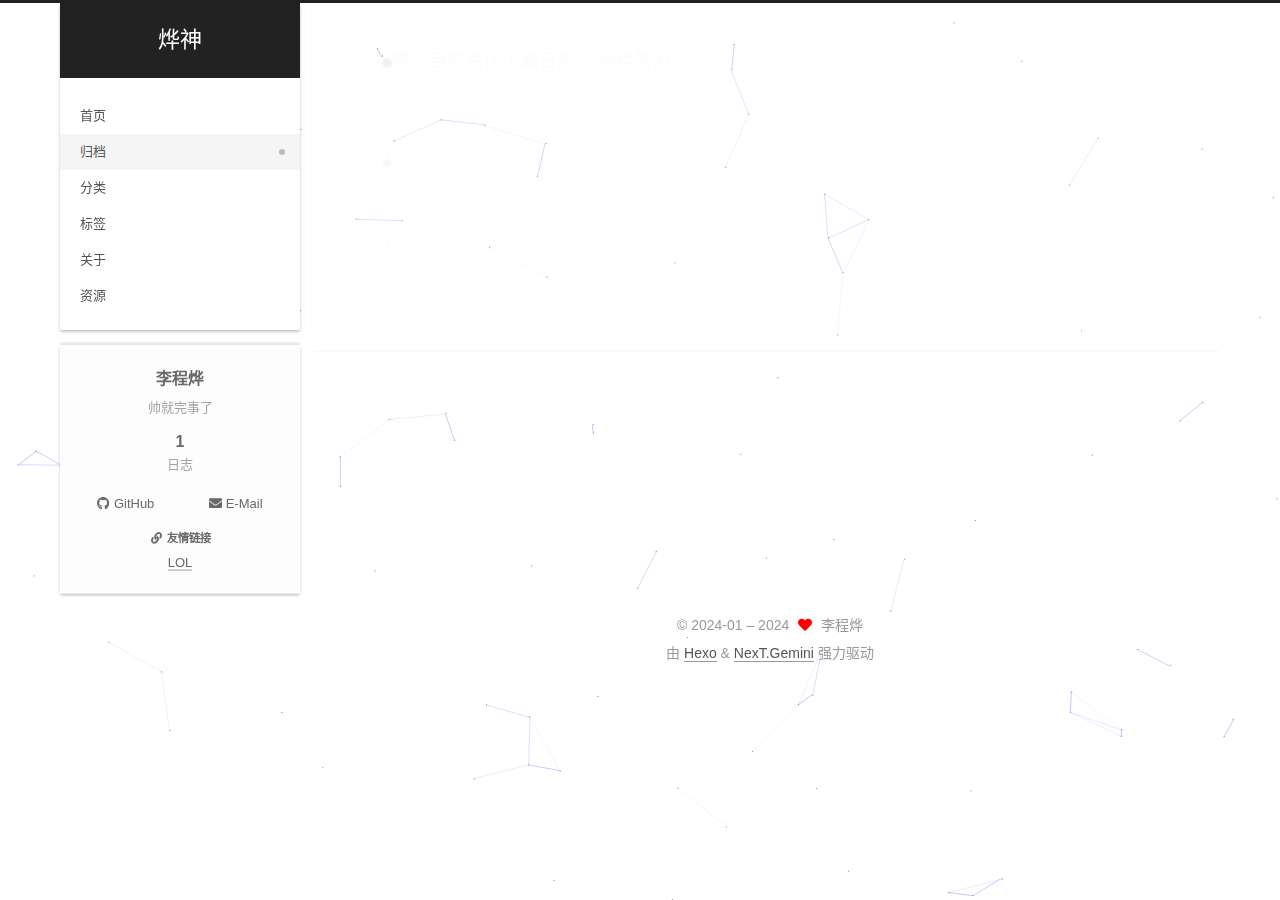
==== commit 6f5efc2d: "Site updated: 2024-01-18 14:55:52" ====
--- a/archives/index.html
+++ b/archives/index.html
@@ -339,6 +339,8 @@
   </div>
 
   
+  
+  <script color='0,0,255' opacity='0.5' zIndex='-1' count='99' src="/lib/canvas-nest/canvas-nest.min.js"></script>
   <script src="/lib/anime.min.js"></script>
   <script src="/lib/velocity/velocity.min.js"></script>
   <script src="/lib/velocity/velocity.ui.min.js"></script>
@@ -354,6 +356,7 @@
 <script src="/js/next-boot.js"></script>
 
 
+  <script defer src="/lib/three/three.min.js"></script>
 
 
   
--- a/css/main.css
+++ b/css/main.css
@@ -1168,7 +1168,7 @@
 }
 .links-of-author a::before,
 .links-of-author span.exturl::before {
-  background: #8effc2;
+  background: #c4ff5d;
   border-radius: 50%;
   content: ' ';
   display: inline-block;
@@ -2571,3 +2571,10 @@
     margin: 8px 0 0;
   }
 }
+body {
+  background: url("../images/background.png");
+  background-size: cover;
+  background-repeat: no-repeat;
+  background-attachment: fixed;
+  background-position: 50% 50%;
+}
